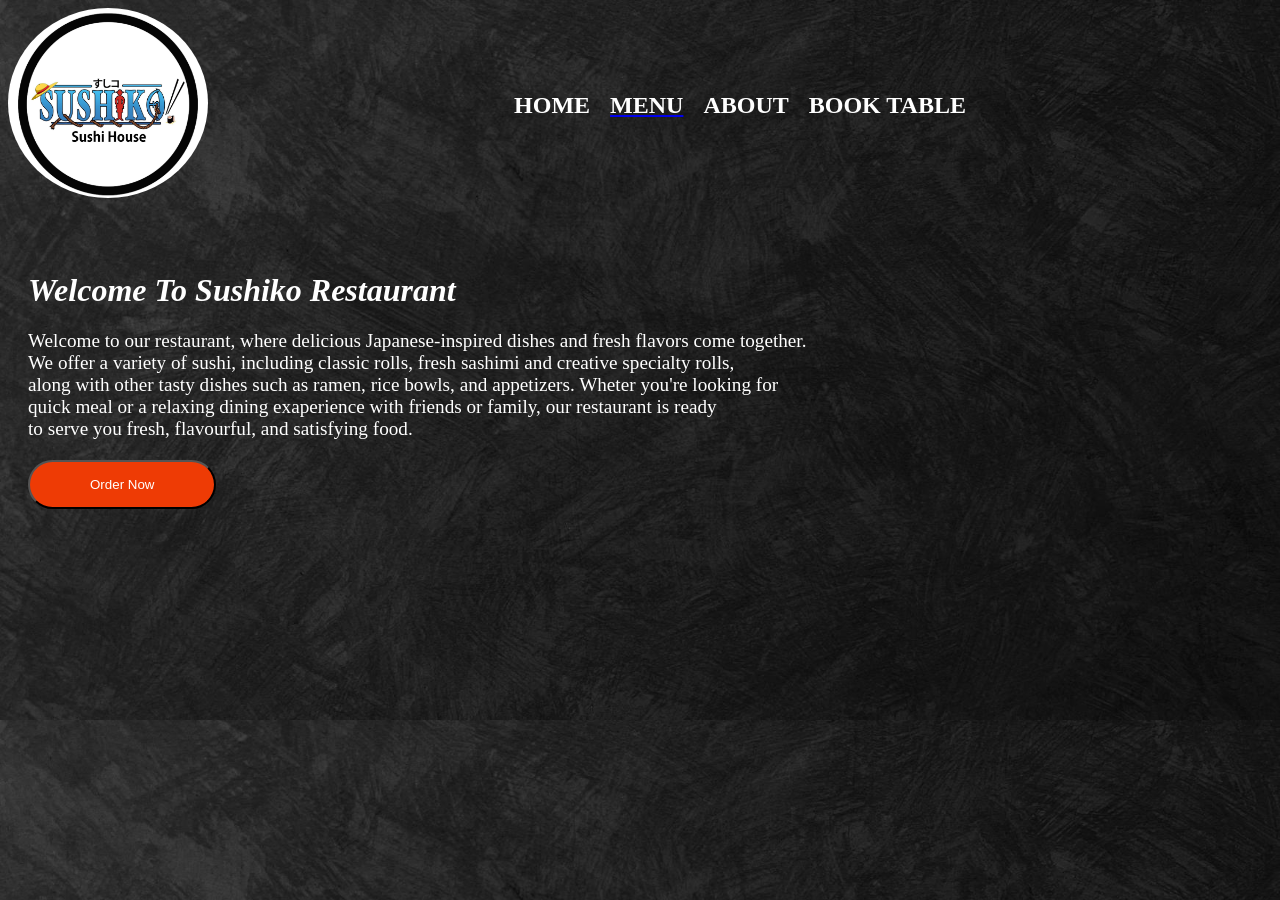
==== index.html @ 698c44eb "Initial commit" ====
<!DOCTYPE html>
<html lang="en">
<head>
    <meta charset="UTF-8">
    <meta name="viewport" content="width=device-width, initial-scale=1.0">
        <title>Document</title>

    <link rel="stylesheet" href="index.css">
</head>
<body>

    <div class="page">
    <header>
        <div class="logo"> 
            <img src="Logo.jpg">
        </div>
        
       <nav class="choices">
        <h2>HOME</h2>
        <a href="menu.html"><h2>MENU</h2></a>
        <h2>ABOUT</h2>
        <h2>BOOK TABLE</h2>
       </nav>
    </header>

    <main>
        <h1>Welcome To Sushiko Restaurant</h1>
        <p>Welcome to our restaurant, where delicious Japanese-inspired dishes and fresh flavors come together.<br> We offer a variety of sushi, including classic rolls, fresh sashimi and creative specialty rolls, <br> along with other tasty dishes such as ramen, rice bowls, and appetizers. Wheter you're looking for<br> quick meal or a relaxing dining exaperience with friends or family, our restaurant is ready <br> to serve you fresh, flavourful, and satisfying food.</p>
        <a href="menu.html"><button>Order Now</button></a>
    </main>

    </div>
</body>
</html>
---- index.css ----
@keyframes goUp {
    from {
        transform: translateY(50px);
        opacity: 0;
    }
    to {
        transform: translateY(0);
        opacity: 1;
    }
}
.page
{
    animation: goUp 1s ease-out;
}
body
{
    background-image: url(Background.jpg);
    background-size: cover;
}
header
{
    display: flex;
}
.logo img
{
    width: 200px;
    height: 190px;
    border-radius: 50%;
}
.choices
{
    flex: 1;
    display: flex;
    justify-content: center;
    align-items: center;
    gap: 20px;
}
.choices h2
{
    margin: 0;
    color: white;
}
main
{
    padding-left: 20px;
}
main h1
{
    color: white;
    font-style: italic;
    margin-top: 70px;
}
main p
{
    font-size: larger;
    color:white;
}
main button
{
    padding: 15px 60px;
    border-radius: 30px;
    color: white;
    background-color: rgb(238, 59, 5);
}
button:hover
{
    background-color: rgb(243, 198, 0);
}
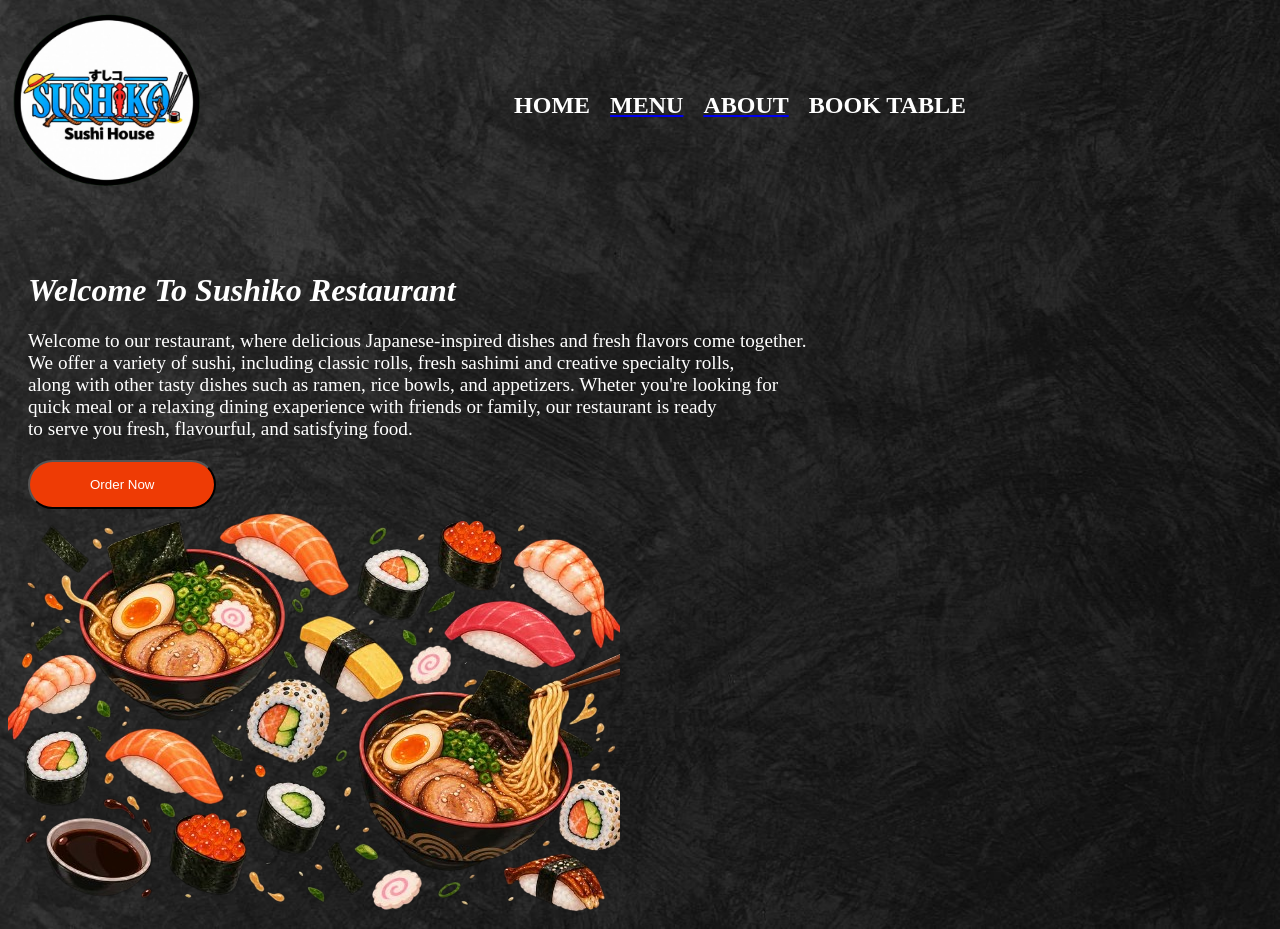
==== commit e4bc53a1: "Updated Website" ====
--- a/index.html
+++ b/index.html
@@ -12,13 +12,13 @@
     <div class="page">
     <header>
         <div class="logo"> 
-            <img src="Logo.jpg">
+            <img src="logofinal.png">
         </div>
         
        <nav class="choices">
         <h2>HOME</h2>
         <a href="menu.html"><h2>MENU</h2></a>
-        <h2>ABOUT</h2>
+        <a href="about.html"><h2>ABOUT</h2></a>
         <h2>BOOK TABLE</h2>
        </nav>
     </header>
@@ -29,6 +29,10 @@
         <a href="menu.html"><button>Order Now</button></a>
     </main>
 
+    <div class="picture">
+        <img src="ShushisAndRamens-removebg-preview.png">
+    </div>
+
     </div>
 </body>
 </html>
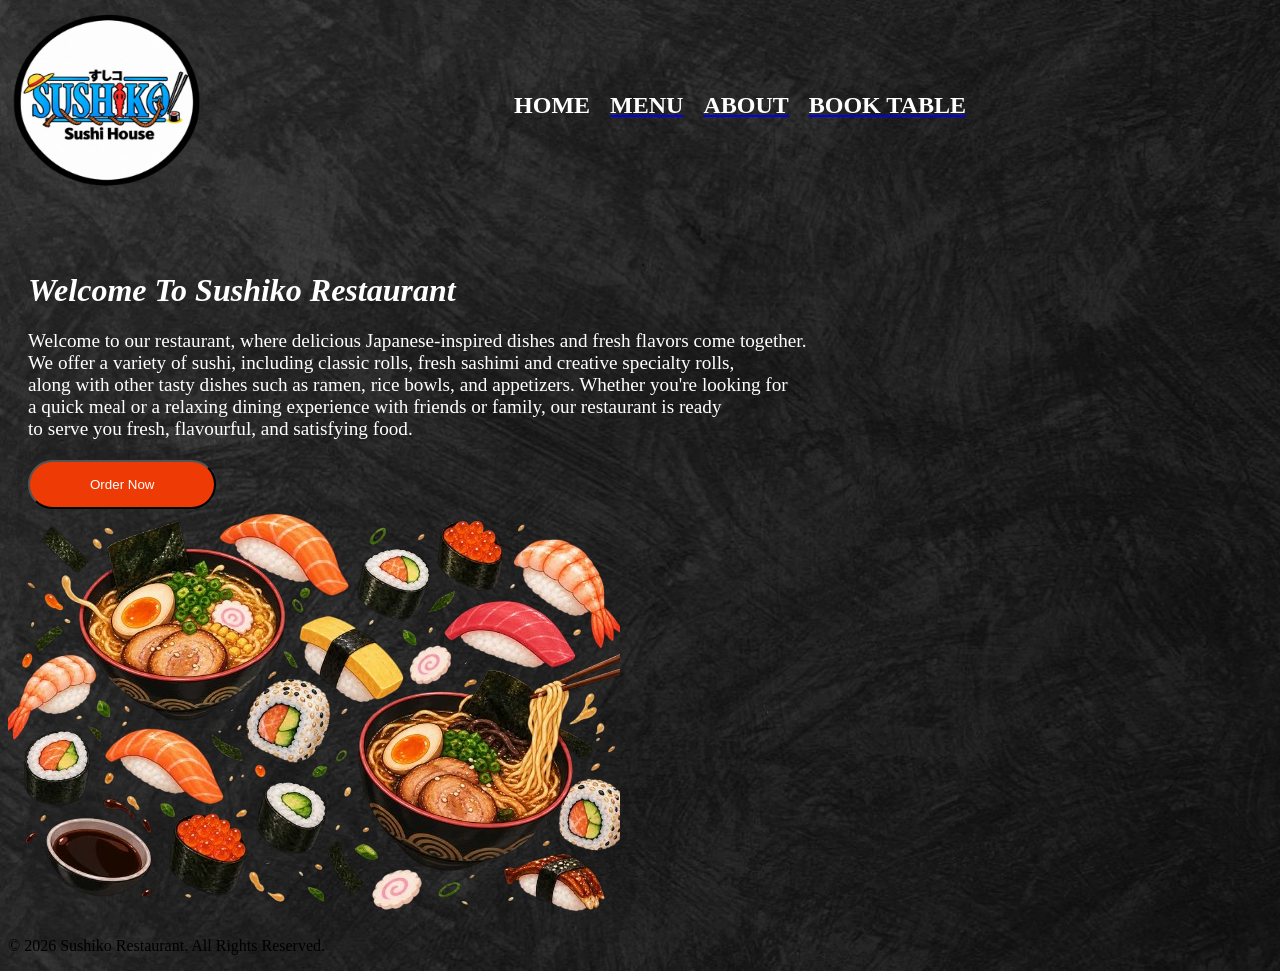
==== commit b1b2167d: "Latest Updated Website" ====
--- a/index.html
+++ b/index.html
@@ -3,7 +3,7 @@
 <head>
     <meta charset="UTF-8">
     <meta name="viewport" content="width=device-width, initial-scale=1.0">
-        <title>Document</title>
+        <title>https//HomePage</title>
 
     <link rel="stylesheet" href="index.css">
 </head>
@@ -19,13 +19,13 @@
         <h2>HOME</h2>
         <a href="menu.html"><h2>MENU</h2></a>
         <a href="about.html"><h2>ABOUT</h2></a>
-        <h2>BOOK TABLE</h2>
+        <a href="booktable.html"><h2>BOOK TABLE</h2></a>
        </nav>
     </header>
 
     <main>
         <h1>Welcome To Sushiko Restaurant</h1>
-        <p>Welcome to our restaurant, where delicious Japanese-inspired dishes and fresh flavors come together.<br> We offer a variety of sushi, including classic rolls, fresh sashimi and creative specialty rolls, <br> along with other tasty dishes such as ramen, rice bowls, and appetizers. Wheter you're looking for<br> quick meal or a relaxing dining exaperience with friends or family, our restaurant is ready <br> to serve you fresh, flavourful, and satisfying food.</p>
+        <p>Welcome to our restaurant, where delicious Japanese-inspired dishes and fresh flavors come together.<br> We offer a variety of sushi, including classic rolls, fresh sashimi and creative specialty rolls, <br> along with other tasty dishes such as ramen, rice bowls, and appetizers. Whether you're looking for<br> a quick meal or a relaxing dining experience with friends or family, our restaurant is ready <br> to serve you fresh, flavourful, and satisfying food.</p>
         <a href="menu.html"><button>Order Now</button></a>
     </main>
 
@@ -33,6 +33,10 @@
         <img src="ShushisAndRamens-removebg-preview.png">
     </div>
 
+    <footer>
+        <p>&copy; 2026 Sushiko Restaurant. All Rights Reserved.</p>
+    </footer>
+
     </div>
 </body>
 </html>
